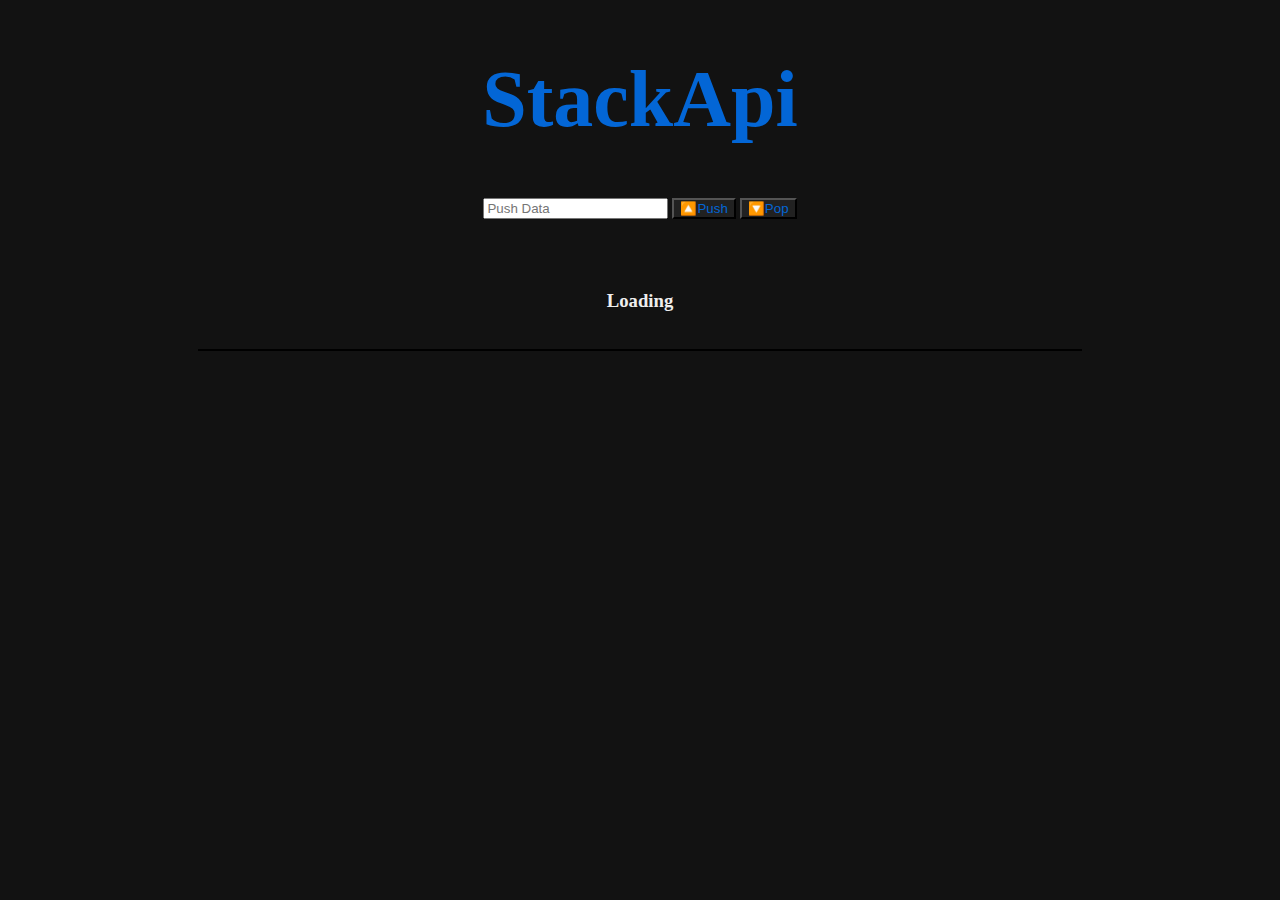
==== static/index.html @ 2c0019b0 "New Website/ Portal" ====
<!DOCTYPE html>
<html>
<head>
    <title>StackApi</title>

    <link rel="stylesheet" href="style.css">
    <link rel='shortcut icon' type='image/x-icon' href='/static/favicon.ico' />
</head>

<body style="text-align:center;" id="body">
    <script src="main.js"></script>

    <h1 style="color:#0366D6;">StackApi</h1>
    <p> 
        <!-- Making a text input -->
        <input type="text" id="push_data" placeholder="Push Data">       
        <!-- Button to send data -->
        <button onclick="push()">🔼Push</button> 
        <button onclick="pop()"> 🔽Pop </button> <br><br> 
        <!-- For printing result from server -->
        <p id="result" style="color:green"> </p> 
    </p>
    <br> 
    <h3 id="size"> Loading </h3>
    <br>
    <center>
        <table style="width:70%" id="data"> 
        <!-- For printing data   from server -->
        </table>
    </center>
    <br> 
</body>
</html>
---- static/style.css ----
body          { color: #eee; background: #121212; font:sans-serif; }
h1            { color: white;font-size: 500%; }
h2            { color: red; }
p             { color: red; }
button        { color: #0366D6; background-color: #212121; }
table, th, td {  border: 1px solid black; border-spacing: 0px; font-size: larger; }
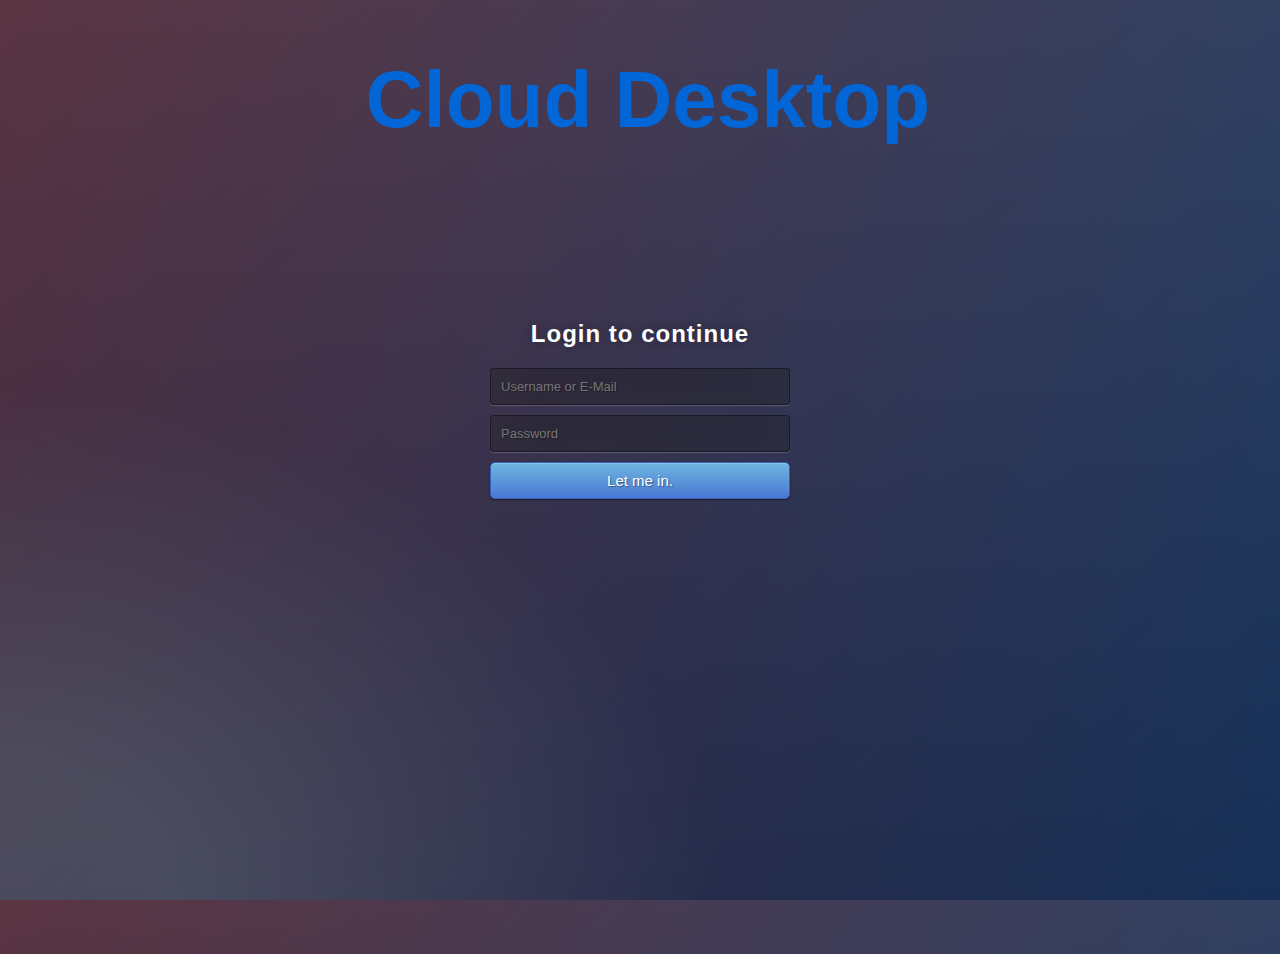
==== commit 241970d5: "Update website" ====
--- a/static/index.html
+++ b/static/index.html
@@ -1,33 +1,24 @@
 <!DOCTYPE html>
 <html>
 <head>
-    <title>StackApi</title>
+    <title>Cloud Desktop</title>
 
     <link rel="stylesheet" href="style.css">
     <link rel='shortcut icon' type='image/x-icon' href='/static/favicon.ico' />
 </head>
 
 <body style="text-align:center;" id="body">
-    <script src="main.js"></script>
-
-    <h1 style="color:#0366D6;">StackApi</h1>
+    <script src="index.js"></script>
+    <h1 style="color:#0366D6;">Cloud Desktop</h1>
     <p> 
-        <!-- Making a text input -->
-        <input type="text" id="push_data" placeholder="Push Data">       
-        <!-- Button to send data -->
-        <button onclick="push()">🔼Push</button> 
-        <button onclick="pop()"> 🔽Pop </button> <br><br> 
-        <!-- For printing result from server -->
-        <p id="result" style="color:green"> </p> 
+        <div class="login">
+            <h2>Login to continue </h2>
+              <form method="post" action="http://localhost:5000/login">
+                <input type="text" name="Username" placeholder="Username or E-Mail" required="required" />
+                <input type="password" name="password" placeholder="Password" required="required" />
+                <button type="submit" class="btn btn-primary btn-block btn-large">Let me in.</button>
+              </form>
+          </div>
     </p>
-    <br> 
-    <h3 id="size"> Loading </h3>
-    <br>
-    <center>
-        <table style="width:70%" id="data"> 
-        <!-- For printing data   from server -->
-        </table>
-    </center>
-    <br> 
 </body>
 </html>--- a/static/style.css
+++ b/static/style.css
@@ -1,6 +1,69 @@
-body          { color: #eee; background: #121212; font:sans-serif; }
+/* body          { color: #eee; background: #121212; font:sans-serif; }
 h1            { color: white;font-size: 500%; }
 h2            { color: red; }
 p             { color: red; }
 button        { color: #0366D6; background-color: #212121; }
-table, th, td {  border: 1px solid black; border-spacing: 0px; font-size: larger; }+table, th, td { border: 1px solid black; border-spacing: 0px; font-size: larger; } */
+
+h1            { color: white;font-size: 500%; }
+
+@import url(https://fonts.googleapis.com/css?family=Open+Sans);
+.btn { display: inline-block; *display: inline; *zoom: 1; padding: 4px 10px 4px; margin-bottom: 0; font-size: 13px; line-height: 18px; color: #333333; text-align: center;text-shadow: 0 1px 1px rgba(255, 255, 255, 0.75); vertical-align: middle; background-color: #f5f5f5; background-image: -moz-linear-gradient(top, #ffffff, #e6e6e6); background-image: -ms-linear-gradient(top, #ffffff, #e6e6e6); background-image: -webkit-gradient(linear, 0 0, 0 100%, from(#ffffff), to(#e6e6e6)); background-image: -webkit-linear-gradient(top, #ffffff, #e6e6e6); background-image: -o-linear-gradient(top, #ffffff, #e6e6e6); background-image: linear-gradient(top, #ffffff, #e6e6e6); background-repeat: repeat-x; filter: progid:dximagetransform.microsoft.gradient(startColorstr=#ffffff, endColorstr=#e6e6e6, GradientType=0); border-color: #e6e6e6 #e6e6e6 #e6e6e6; border-color: rgba(0, 0, 0, 0.1) rgba(0, 0, 0, 0.1) rgba(0, 0, 0, 0.25); border: 1px solid #e6e6e6; -webkit-border-radius: 4px; -moz-border-radius: 4px; border-radius: 4px; -webkit-box-shadow: inset 0 1px 0 rgba(255, 255, 255, 0.2), 0 1px 2px rgba(0, 0, 0, 0.05); -moz-box-shadow: inset 0 1px 0 rgba(255, 255, 255, 0.2), 0 1px 2px rgba(0, 0, 0, 0.05); box-shadow: inset 0 1px 0 rgba(255, 255, 255, 0.2), 0 1px 2px rgba(0, 0, 0, 0.05); cursor: pointer; *margin-left: .3em; }
+.btn:hover, .btn:active, .btn.active, .btn.disabled, .btn[disabled] { background-color: #e6e6e6; }
+.btn-large { padding: 9px 14px; font-size: 15px; line-height: normal; -webkit-border-radius: 5px; -moz-border-radius: 5px; border-radius: 5px; }
+.btn:hover { color: #333333; text-decoration: none; background-color: #e6e6e6; background-position: 0 -15px; -webkit-transition: background-position 0.1s linear; -moz-transition: background-position 0.1s linear; -ms-transition: background-position 0.1s linear; -o-transition: background-position 0.1s linear; transition: background-position 0.1s linear; }
+.btn-primary, .btn-primary:hover { text-shadow: 0 -1px 0 rgba(0, 0, 0, 0.25); color: #ffffff; }
+.btn-primary.active { color: rgba(255, 255, 255, 0.75); }
+.btn-primary { background-color: #4a77d4; background-image: -moz-linear-gradient(top, #6eb6de, #4a77d4); background-image: -ms-linear-gradient(top, #6eb6de, #4a77d4); background-image: -webkit-gradient(linear, 0 0, 0 100%, from(#6eb6de), to(#4a77d4)); background-image: -webkit-linear-gradient(top, #6eb6de, #4a77d4); background-image: -o-linear-gradient(top, #6eb6de, #4a77d4); background-image: linear-gradient(top, #6eb6de, #4a77d4); background-repeat: repeat-x; filter: progid:dximagetransform.microsoft.gradient(startColorstr=#6eb6de, endColorstr=#4a77d4, GradientType=0);  border: 1px solid #3762bc; text-shadow: 1px 1px 1px rgba(0,0,0,0.4); box-shadow: inset 0 1px 0 rgba(255, 255, 255, 0.2), 0 1px 2px rgba(0, 0, 0, 0.5); }
+.btn-primary:hover, .btn-primary:active, .btn-primary.active, .btn-primary.disabled, .btn-primary[disabled] { filter: none; background-color: #4a77d4; }
+.btn-block { width: 100%; display:block; }
+
+* { -webkit-box-sizing:border-box; -moz-box-sizing:border-box; -ms-box-sizing:border-box; -o-box-sizing:border-box; box-sizing:border-box; }
+
+
+html { width: 100%; height:100%; overflow:hidden; }
+
+body { 
+  width: 100%;
+  height:100%;
+  font-family: 'Open Sans', sans-serif;
+  background: #092756;
+  background: -moz-radial-gradient(0% 100%, ellipse cover, rgba(104,128,138,.4) 10%,rgba(138,114,76,0) 40%),-moz-linear-gradient(top,  rgba(57,173,219,.25) 0%, rgba(42,60,87,.4) 100%), -moz-linear-gradient(-45deg,  #670d10 0%, #092756 100%);
+  background: -webkit-radial-gradient(0% 100%, ellipse cover, rgba(104,128,138,.4) 10%,rgba(138,114,76,0) 40%), -webkit-linear-gradient(top,  rgba(57,173,219,.25) 0%,rgba(42,60,87,.4) 100%), -webkit-linear-gradient(-45deg,  #670d10 0%,#092756 100%);
+  background: -o-radial-gradient(0% 100%, ellipse cover, rgba(104,128,138,.4) 10%,rgba(138,114,76,0) 40%), -o-linear-gradient(top,  rgba(57,173,219,.25) 0%,rgba(42,60,87,.4) 100%), -o-linear-gradient(-45deg,  #670d10 0%,#092756 100%);
+  background: -ms-radial-gradient(0% 100%, ellipse cover, rgba(104,128,138,.4) 10%,rgba(138,114,76,0) 40%), -ms-linear-gradient(top,  rgba(57,173,219,.25) 0%,rgba(42,60,87,.4) 100%), -ms-linear-gradient(-45deg,  #670d10 0%,#092756 100%);
+  background: -webkit-radial-gradient(0% 100%, ellipse cover, rgba(104,128,138,.4) 10%,rgba(138,114,76,0) 40%), linear-gradient(to bottom,  rgba(57,173,219,.25) 0%,rgba(42,60,87,.4) 100%), linear-gradient(135deg,  #670d10 0%,#092756 100%);
+  filter: progid:DXImageTransform.Microsoft.gradient( startColorstr='#3E1D6D', endColorstr='#092756',GradientType=1 );
+} 
+
+
+.login { 
+  position: absolute;
+  top: 50%;
+  left: 50%;
+  margin: -150px 0 0 -150px;
+  width:300px;
+  height:300px;
+}
+.login h2 { color: #fff; text-shadow: 0 0 10px rgba(0,0,0,0.3); letter-spacing:1px; text-align:center; }
+
+input { 
+  width: 100%; 
+  margin-bottom: 10px; 
+  background: rgba(0,0,0,0.3);
+  border: none;
+  outline: none;
+  padding: 10px;
+  font-size: 13px;
+  color: #fff;
+  text-shadow: 1px 1px 1px rgba(0,0,0,0.3);
+  border: 1px solid rgba(0,0,0,0.3);
+  border-radius: 4px;
+  box-shadow: inset 0 -5px 45px rgba(100,100,100,0.2), 0 1px 1px rgba(255,255,255,0.2);
+  -webkit-transition: box-shadow .5s ease;
+  -moz-transition: box-shadow .5s ease;
+  -o-transition: box-shadow .5s ease;
+  -ms-transition: box-shadow .5s ease;
+  transition: box-shadow .5s ease;
+}
+input:focus { box-shadow: inset 0 -5px 45px rgba(100,100,100,0.4), 0 1px 1px rgba(255,255,255,0.2); }